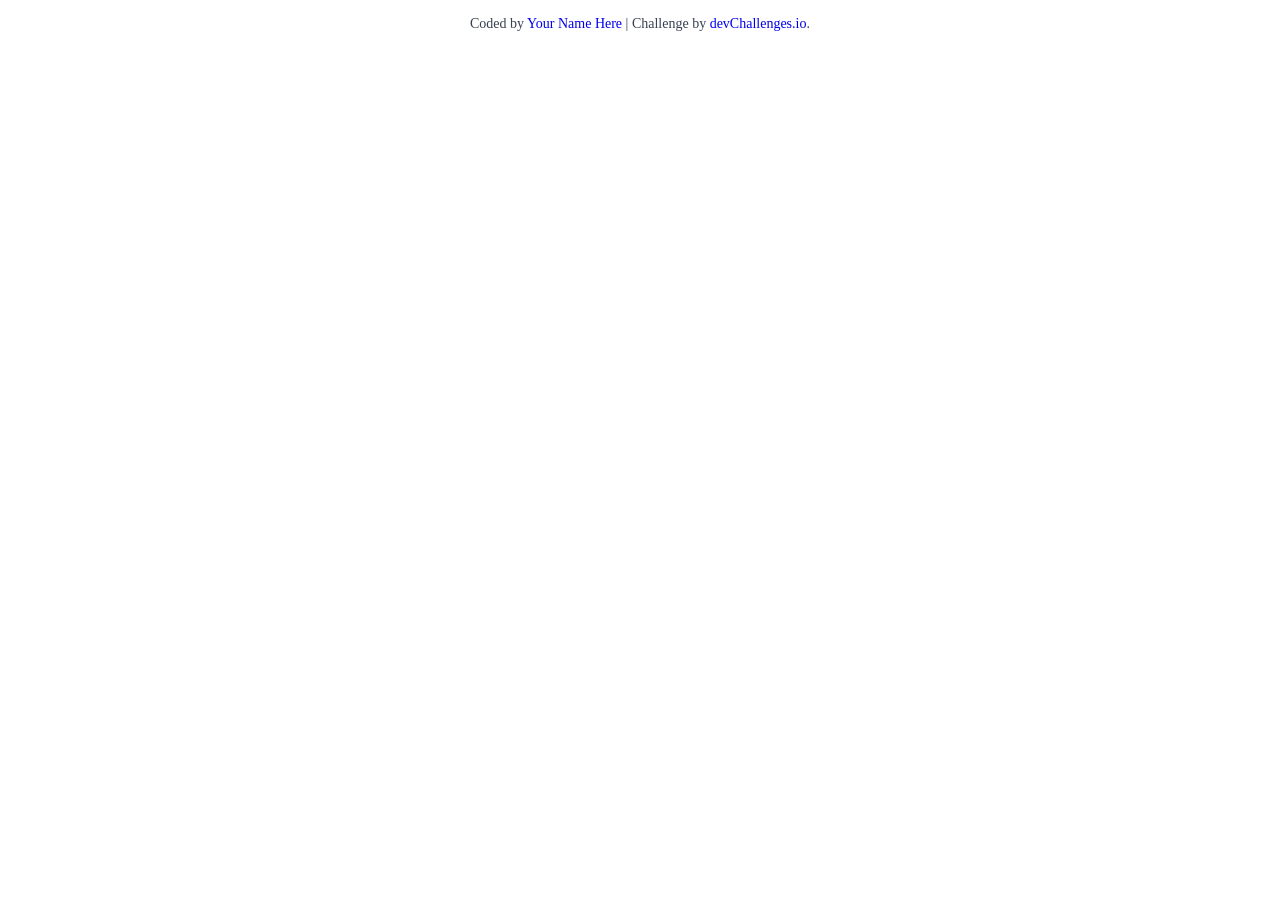
==== join-our-newsletter/index.html @ 320d6a8e "feat(join-our-newsletter): Init" ====
<!DOCTYPE html>
<html lang="en">
  <head>
    <meta charset="UTF-8" />
    <meta name="viewport" content="width=device-width, initial-scale=1.0" />

    <link
      rel="icon"
      href="resources/favicon.ico"
      type="image/x-icon"
      sizes="96x96"
    />

    <title>Join Our Newsletter | devChallenges.io</title>

    <!--You are welcome to delete these styles or modify them in your own stylesheet -->
    <style>
      * {
        margin: 0;
        padding: 0;
        box-sizing: border-box;
      }

      body {
        height: 100vh;
      }

      .author-info {
        font-size: 14px;
        text-align: center;
        margin-top: 16px;
        color: rgb(55, 65, 81);
      }

      .author-info a {
        text-decoration: none;
      }
    </style>
  </head>
  <body>
    <!-- 
    Join our newsletter
 
    Keep up with our latest collections, exclusive deals, and special offers! We introduce a new collection every week, so stay tuned to snag the hottest items just for you.
 
    Enter your email address
 
    Subscribe now
 
    Your email is 100% confidential and won’t send you any spam.

    -->

    <div class="author-info">
      Coded by <a href="#">Your Name Here</a> | Challenge by
      <a href="https://www.devchallenges.io?ref=challenge" target="_blank"
        >devChallenges.io</a
      >.
    </div>
  </body>
</html>
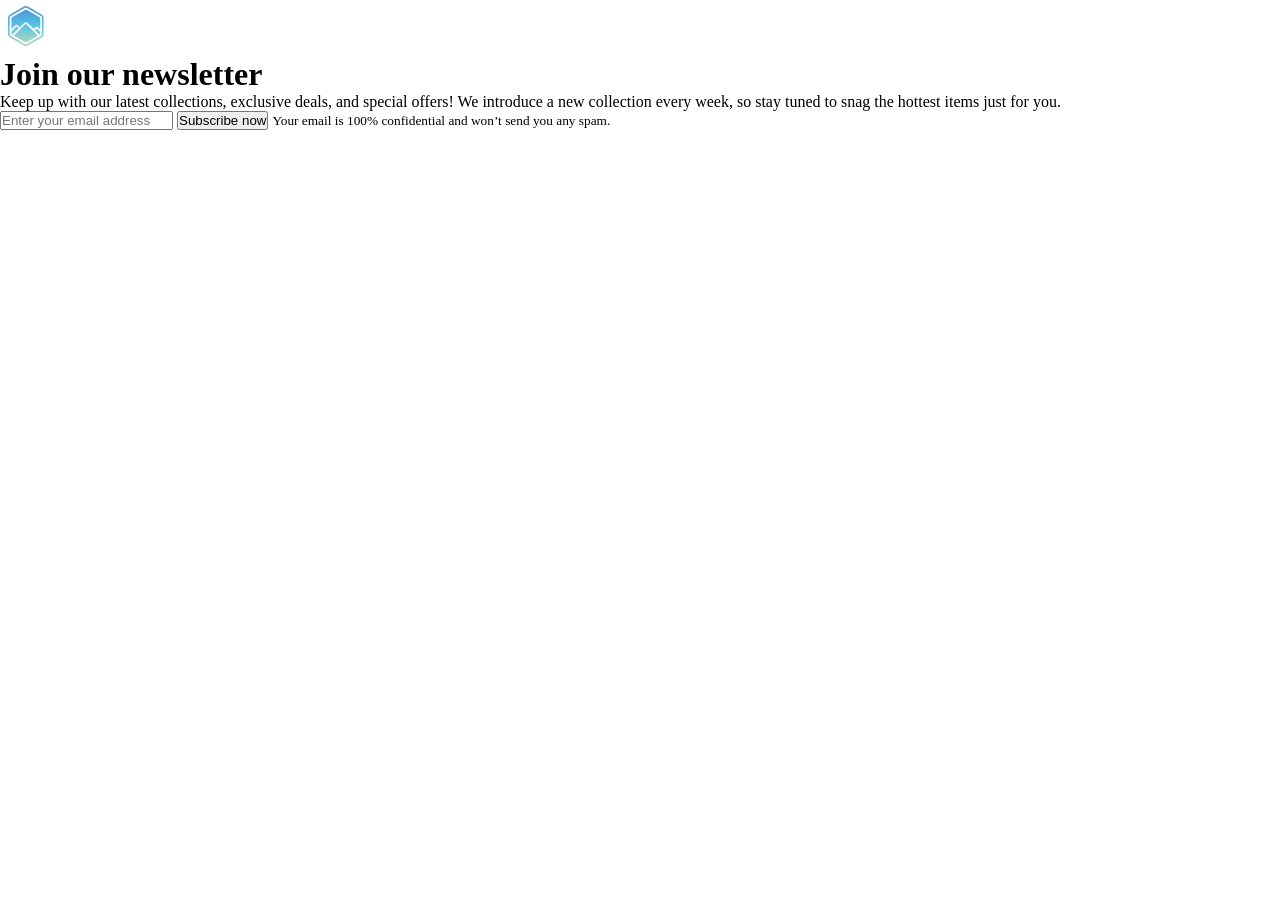
==== commit 5a772c1e: "feat(join-our-newsletter): Basic HTML" ====
--- a/join-our-newsletter/index.html
+++ b/join-our-newsletter/index.html
@@ -38,24 +38,19 @@
     </style>
   </head>
   <body>
-    <!-- 
-    Join our newsletter
- 
-    Keep up with our latest collections, exclusive deals, and special offers! We introduce a new collection every week, so stay tuned to snag the hottest items just for you.
- 
-    Enter your email address
- 
-    Subscribe now
- 
-    Your email is 100% confidential and won’t send you any spam.
-
-    -->
-
-    <div class="author-info">
-      Coded by <a href="#">Your Name Here</a> | Challenge by
-      <a href="https://www.devchallenges.io?ref=challenge" target="_blank"
-        >devChallenges.io</a
-      >.
-    </div>
+    <main>
+      <img src="resources/logo.svg" alt="Company logo" />
+      <h1>Join our newsletter</h1> 
+      <p>Keep up with our latest collections, exclusive deals, and special offers! We introduce a new collection every week, so stay tuned to snag the hottest items just for you.</p>
+      <form aria-label="Subscription form">
+        <input 
+          type="email" 
+          aria-label="Email address for the newsletter" 
+          aria-describedby="form_disclaimer"
+          placeholder="Enter your email address" />
+        <button type="submit">Subscribe now</button>
+        <small id="form_disclaimer">Your email is 100% confidential and won’t send you any spam.</small>
+      </form>
+    </main>
   </body>
 </html>
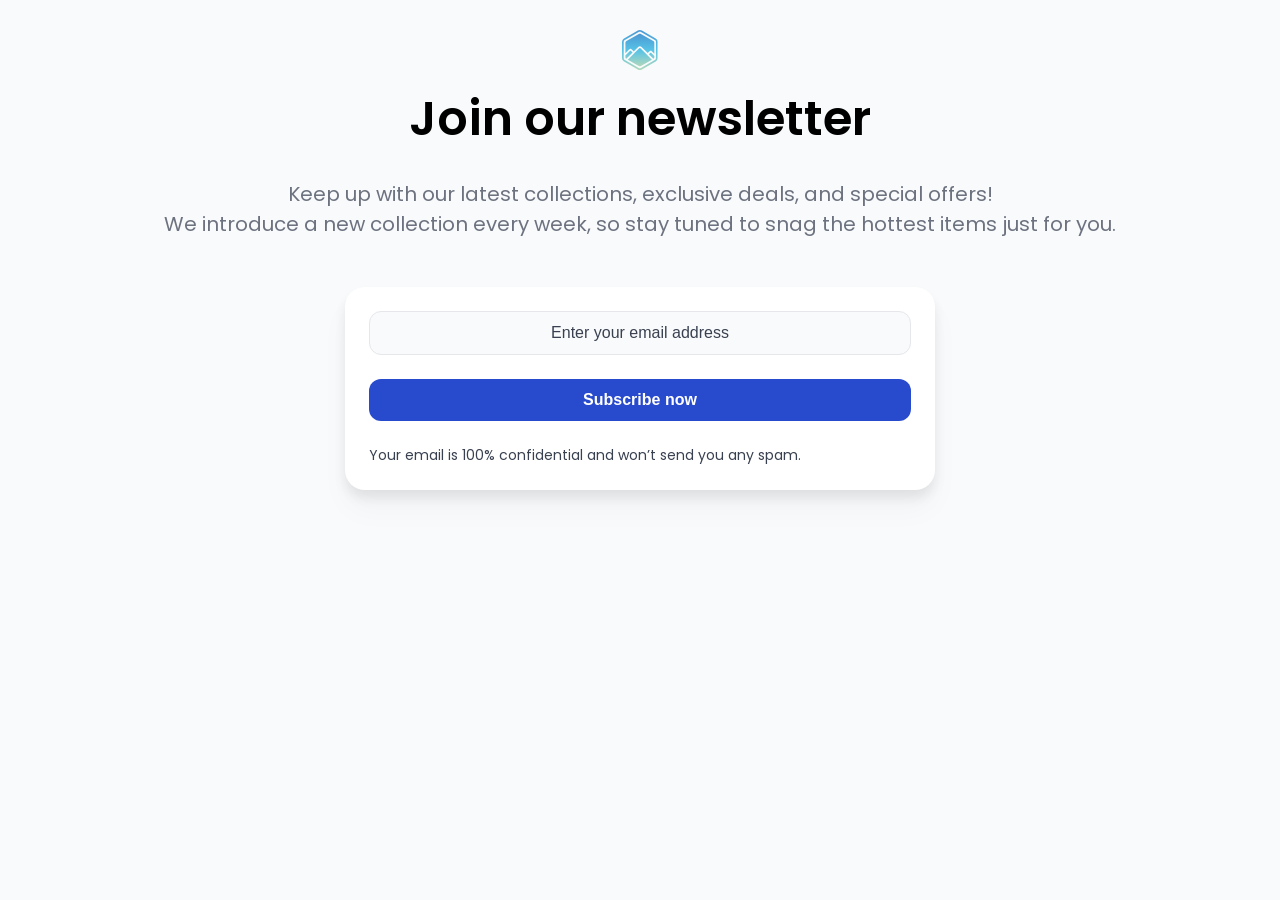
==== commit 8c1a8445: "feat(join-our-newsletter): CSS style with corresponding classes." ====
--- a/join-our-newsletter/index.html
+++ b/join-our-newsletter/index.html
@@ -4,6 +4,7 @@
     <meta charset="UTF-8" />
     <meta name="viewport" content="width=device-width, initial-scale=1.0" />
 
+    <link rel="stylesheet" href="https://fonts.googleapis.com/css?family=Poppins">    
     <link
       rel="icon"
       href="resources/favicon.ico"
@@ -22,34 +23,94 @@
       }
 
       body {
+        font-family: Poppins;
         height: 100vh;
+        background-color: #F9FAFB;
       }
 
-      .author-info {
-        font-size: 14px;
+      main {
         text-align: center;
-        margin-top: 16px;
-        color: rgb(55, 65, 81);
+        padding: 24px;
       }
 
-      .author-info a {
-        text-decoration: none;
+      .title {
+        font-size: 3rem;
+        font-weight: 600;
+        color: #000000;
+        margin-bottom: 24px;
+      }
+
+      .subheading {
+        font-size: 1.25rem;
+        font-weight: 400;
+        color: #6C727F;
+        margin-bottom: 48px;
+      }
+
+      .form {
+        display: flex;
+        flex-direction: column;
+        box-shadow: 0px 20px 30px 0px rgba(0, 0, 0, 0.03), 0px 8px 12px 0px rgba(0, 0, 0, 0.08);
+        padding: 24px;
+        border-radius: 20px;
+        gap: 24px;
+        max-width: 590px;
+        margin: 0 auto;
+        background-color: white;
+      }
+
+      .email-field {
+        border-color: #E5E7EB;
+        background-color: #F9FAFB;
+        border-radius: 12px;
+        border-style: solid;
+        border-width: 1.5px;
+        text-align: center;
+        font-size: 1rem;
+        font-weight: 500;
+        padding: 12px;
+      }
+
+      .email-field::placeholder {
+        color: #394150;
+        font-weight: 500;
+      }
+
+      .submit-button {
+        font-size: 1rem;
+        font-weight: 600;
+        background-color: #284BCE;
+        color: #FFFFFF;
+        border-radius: 12px;
+        border-style: none;
+        padding: 12px;
+      }
+
+      .helper-text {
+        font-size: 0.875rem;
+        font-weight: 400;
+        color: #394150;
+        text-align: start;
       }
     </style>
   </head>
   <body>
     <main>
-      <img src="resources/logo.svg" alt="Company logo" />
-      <h1>Join our newsletter</h1> 
-      <p>Keep up with our latest collections, exclusive deals, and special offers! We introduce a new collection every week, so stay tuned to snag the hottest items just for you.</p>
-      <form aria-label="Subscription form">
+      <img src="resources/logo.svg" alt="Company logo" class="logo"/>
+      <h1 class="title">Join our newsletter</h1> 
+      <p class="subheading">
+        Keep up with our latest collections, exclusive deals, and special offers! <br>
+        We introduce a new collection every week, so stay tuned to snag the hottest items just for you.
+      </p>
+      <form aria-label="Subscription form" class="form">
         <input 
           type="email" 
           aria-label="Email address for the newsletter" 
           aria-describedby="form_disclaimer"
-          placeholder="Enter your email address" />
-        <button type="submit">Subscribe now</button>
-        <small id="form_disclaimer">Your email is 100% confidential and won’t send you any spam.</small>
+          placeholder="Enter your email address" 
+          class="email-field" />
+        <button type="submit" class="submit-button">Subscribe now</button>
+        <small id="form_disclaimer" class="helper-text">Your email is 100% confidential and won’t send you any spam.</small>
       </form>
     </main>
   </body>
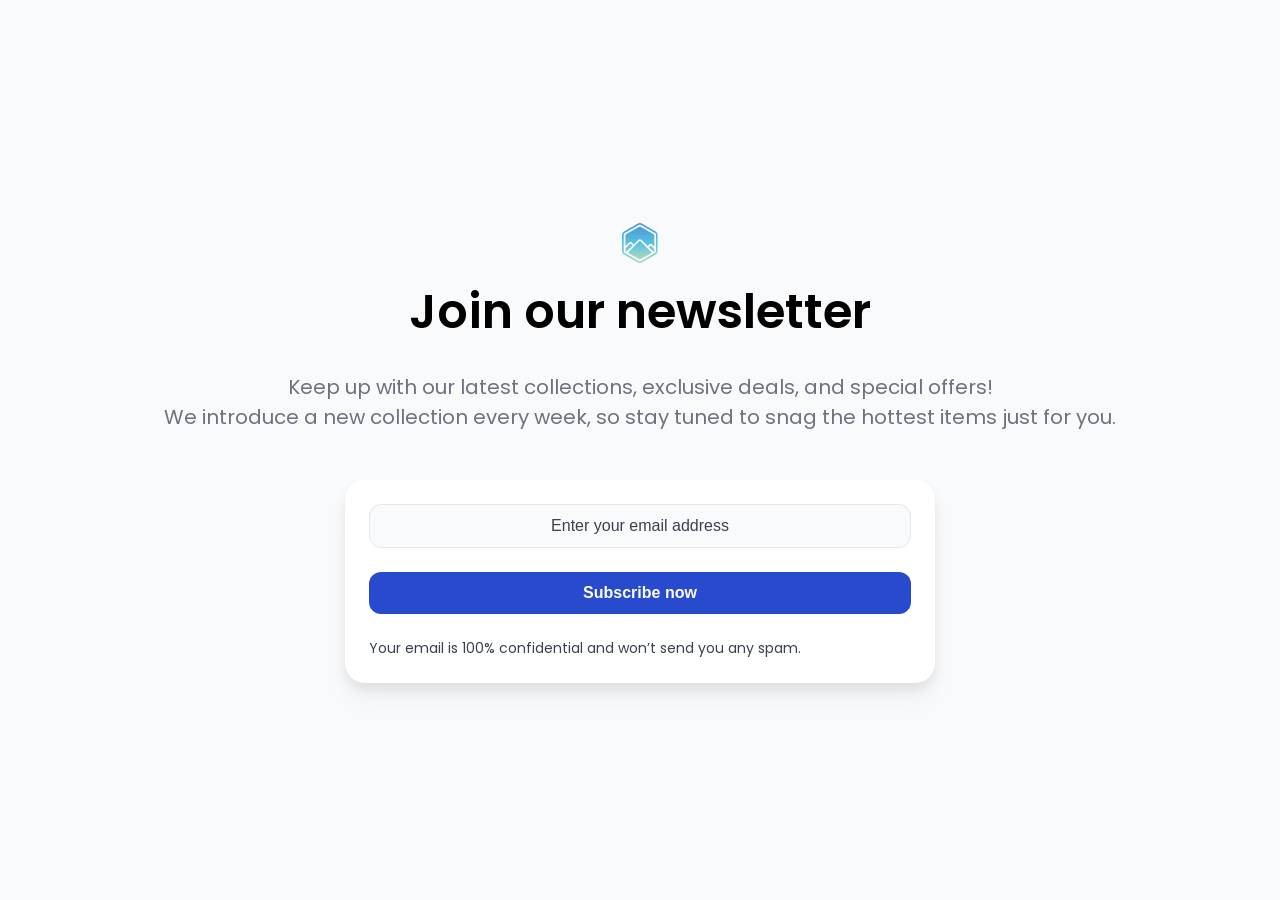
==== commit 07f816d6: "fix(join-our-newsletter): Fix vertical centering problem. Make the whole content center vertically b" ====
--- a/join-our-newsletter/index.html
+++ b/join-our-newsletter/index.html
@@ -26,6 +26,10 @@
         font-family: Poppins;
         height: 100vh;
         background-color: #F9FAFB;
+        display: flex;
+        flex-direction: column;
+        align-items: center;
+        justify-content: center;
       }
 
       main {
